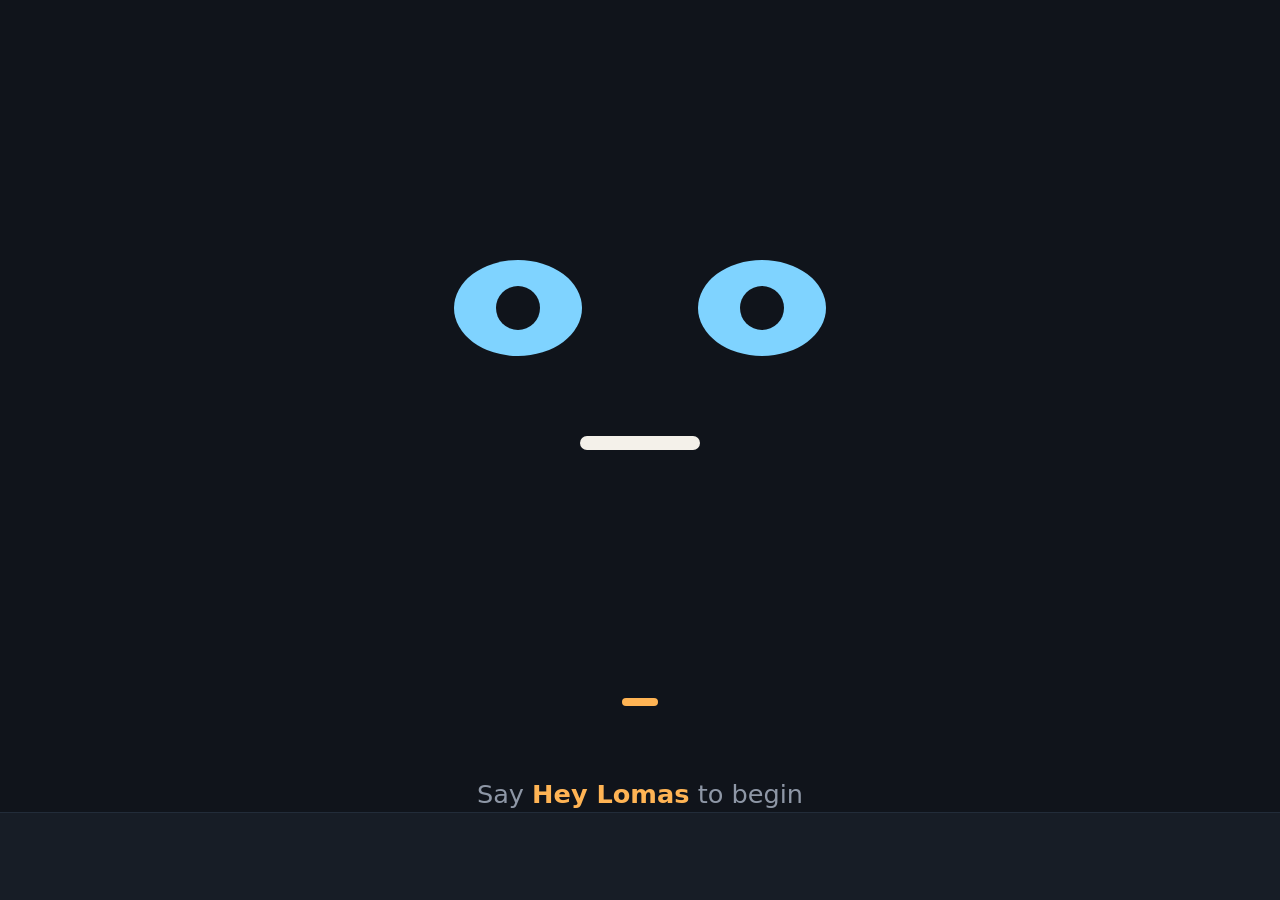
==== app/web/ui/face/index.html @ 4ab426f7 "P10: the robot face and the board Two surfaces on the same event stream, both subscribers and only s" ====
<!doctype html>
<html lang="en">
<head>
<meta charset="utf-8">
<meta name="viewport" content="width=device-width, initial-scale=1, viewport-fit=cover">
<title>Lomas</title>
<link rel="stylesheet" href="face.css">
</head>
<body>

<!-- Off unless ?camera=1. A camera feed does not belong on a screen pointed
     at a class; the machinery is here because the teacher and debug surfaces
     use the same box positioning. -->
<div id="camera" hidden>
  <img id="feed" alt="">
  <div id="boxes"></div>
</div>

<main id="stage" data-state="sleeping">

  <div id="face">
    <div class="eye left"><span class="pupil"></span></div>
    <div class="eye right"><span class="pupil"></span></div>
    <div id="mouth"></div>
  </div>

  <div id="speech">
    <div id="badge" hidden></div>
    <p id="line"></p>
  </div>

  <ol id="options" hidden></ol>

  <p id="hint">Say <b>Hey Lomas</b> to begin</p>

</main>

<footer id="ribbon" aria-label="class"></footer>

<script src="face.js"></script>
</body>
</html>
---- app/web/ui/face/face.css ----
/* 1024x600, seen from about 1.5 m by a room full of children.
   Everything here animates the face. Nothing animates the layout: a sliding
   panel is a full-page reflow, and that is where the frame rate dies. */

:root {
  --ink: #f4f1ea;
  --ground: #10141b;
  --panel: #171d26;
  --warm: #ffb454;
  --eye: #7fd3ff;
  --engaged: #57c98a;
  --drifting: #e8b04b;
  --away: #4a5261;
  --base: 32px;
  --blink: 5.5s;
}

* { box-sizing: border-box; margin: 0; }

html, body {
  height: 100%;
  background: var(--ground);
  color: var(--ink);
  font: 400 var(--base)/1.35 system-ui, "Segoe UI", Roboto, sans-serif;
  overflow: hidden;
  -webkit-font-smoothing: antialiased;
}

/* --- the camera layer, and the boxes over it ------------------------------
   The boxes are HTML on top of the video. The frame is never re-encoded to
   draw on, so the overlay updates at the detector's rate and the video keeps
   the camera's. */

#camera {
  position: fixed;
  inset: 0;
  z-index: 0;
  opacity: .35;
}

#feed { width: 100%; height: 100%; object-fit: cover; }

#boxes { position: absolute; inset: 0; }

.box {
  position: absolute;
  border: 3px solid var(--eye);
  border-radius: 10px;
  transition: left .12s linear, top .12s linear, width .12s linear, height .12s linear;
}

.box.named { border-color: var(--engaged); }

.box b {
  position: absolute;
  left: 0;
  bottom: 100%;
  padding: 2px 10px;
  font-size: 20px;
  font-weight: 600;
  background: var(--engaged);
  color: var(--ground);
  border-radius: 6px 6px 0 0;
  white-space: nowrap;
}

/* --- the face ------------------------------------------------------------ */

#stage {
  position: relative;
  z-index: 1;
  height: calc(100% - 88px);
  display: grid;
  grid-template-rows: 1fr auto auto;
  align-items: center;
  justify-items: center;
  padding: 24px 40px 0;
  text-align: center;
}

#face {
  position: relative;
  width: 420px;
  height: 190px;
}

.eye {
  position: absolute;
  top: 0;
  width: 128px;
  height: 128px;
  border-radius: 50%;
  background: var(--eye);
  animation: blink var(--blink) infinite;
  transition: transform .3s ease, height .2s ease;
}

.eye.left { left: 24px; }
.eye.right { right: 24px; }

.pupil {
  position: absolute;
  left: 50%;
  top: 50%;
  width: 44px;
  height: 44px;
  margin: -22px 0 0 -22px;
  border-radius: 50%;
  background: var(--ground);
  transition: transform .35s cubic-bezier(.2, .8, .2, 1);
}

#mouth {
  position: absolute;
  left: 50%;
  bottom: 0;
  width: 120px;
  height: 14px;
  margin-left: -60px;
  border-radius: 999px;
  background: var(--ink);
  transition: height .12s ease, width .12s ease;
}

@keyframes blink {
  0%, 92%, 100% { transform: scaleY(1); }
  95% { transform: scaleY(.08); }
}

@keyframes breathe {
  0%, 100% { transform: scale(1); }
  50% { transform: scale(1.06); }
}

@keyframes talk {
  0%, 100% { height: 14px; width: 120px; }
  50% { height: 54px; width: 150px; }
}

/* --- what it is saying ---------------------------------------------------- */

#speech { max-width: 900px; min-height: 2.6em; }

#line {
  font-size: 1.35em;
  font-weight: 500;
  line-height: 1.3;
  opacity: 0;
  transition: opacity .18s ease;
}

#badge {
  display: inline-block;
  margin-bottom: 12px;
  padding: 4px 18px;
  border-radius: 999px;
  background: var(--warm);
  color: var(--ground);
  font-size: .7em;
  font-weight: 700;
  letter-spacing: .02em;
}

#hint { font-size: .8em; color: #8e97a6; opacity: 0; transition: opacity .3s ease; }
#hint b { color: var(--warm); }

#options {
  display: flex;
  gap: 18px;
  list-style: none;
  padding: 0;
  margin: 8px 0 0;
  flex-wrap: wrap;
  justify-content: center;
}

#options li {
  min-width: 190px;
  padding: 18px 24px;
  border-radius: 16px;
  background: var(--panel);
  border: 2px solid #2a3341;
  font-size: .9em;
  text-align: left;
}

#options li span {
  display: block;
  color: var(--warm);
  font-weight: 700;
  font-size: .7em;
  margin-bottom: 4px;
}

/* --- states --------------------------------------------------------------- */

#stage[data-state="sleeping"] { --blink: 4s; }
#stage[data-state="sleeping"] #hint { opacity: 1; }
#stage[data-state="sleeping"] .eye { height: 96px; }

#stage[data-state="listening"] .eye { width: 138px; height: 138px; }
#stage[data-state="listening"] #line { opacity: 1; color: #b9c4d4; }

/* Two seconds of nothing reads as a crash. This is the whole reason the
   thinking state exists. */
#stage[data-state="thinking"] #face { animation: breathe 1.6s ease-in-out infinite; }
#stage[data-state="thinking"] .pupil { transform: translateY(-16px); }

#stage[data-state="speaking"] #line { opacity: 1; }
#stage[data-state="speaking"] #mouth { animation: talk .32s ease-in-out infinite; }

#stage[data-state="asking"] #line { opacity: 1; }
#stage[data-state="asking"] #face { transform: scale(.72); }

#face { transition: transform .3s ease; }

/* --- the class ribbon -----------------------------------------------------
   Name and one dot. Never a number, never a ranking, never a percentage: a
   child's attention score on a screen her classmates can read is the thing
   that gets this product thrown out of a school. */

#ribbon {
  position: relative;
  z-index: 1;
  height: 88px;
  display: flex;
  align-items: center;
  gap: 12px;
  padding: 0 24px;
  overflow-x: auto;
  background: var(--panel);
  border-top: 1px solid #222c39;
  scrollbar-width: none;
}

#ribbon::-webkit-scrollbar { display: none; }

.chip {
  display: flex;
  align-items: center;
  gap: 10px;
  flex: 0 0 auto;
  padding: 10px 18px;
  border-radius: 999px;
  background: #1e2635;
  font-size: .68em;
  white-space: nowrap;
}

.chip i {
  width: 12px;
  height: 12px;
  border-radius: 50%;
  background: var(--away);
  transition: background .4s ease;
}

.chip[data-mood="engaged"] i { background: var(--engaged); }
.chip[data-mood="drifting"] i { background: var(--drifting); }
.chip[data-mood="speaking"] { background: var(--warm); color: var(--ground); font-weight: 700; }
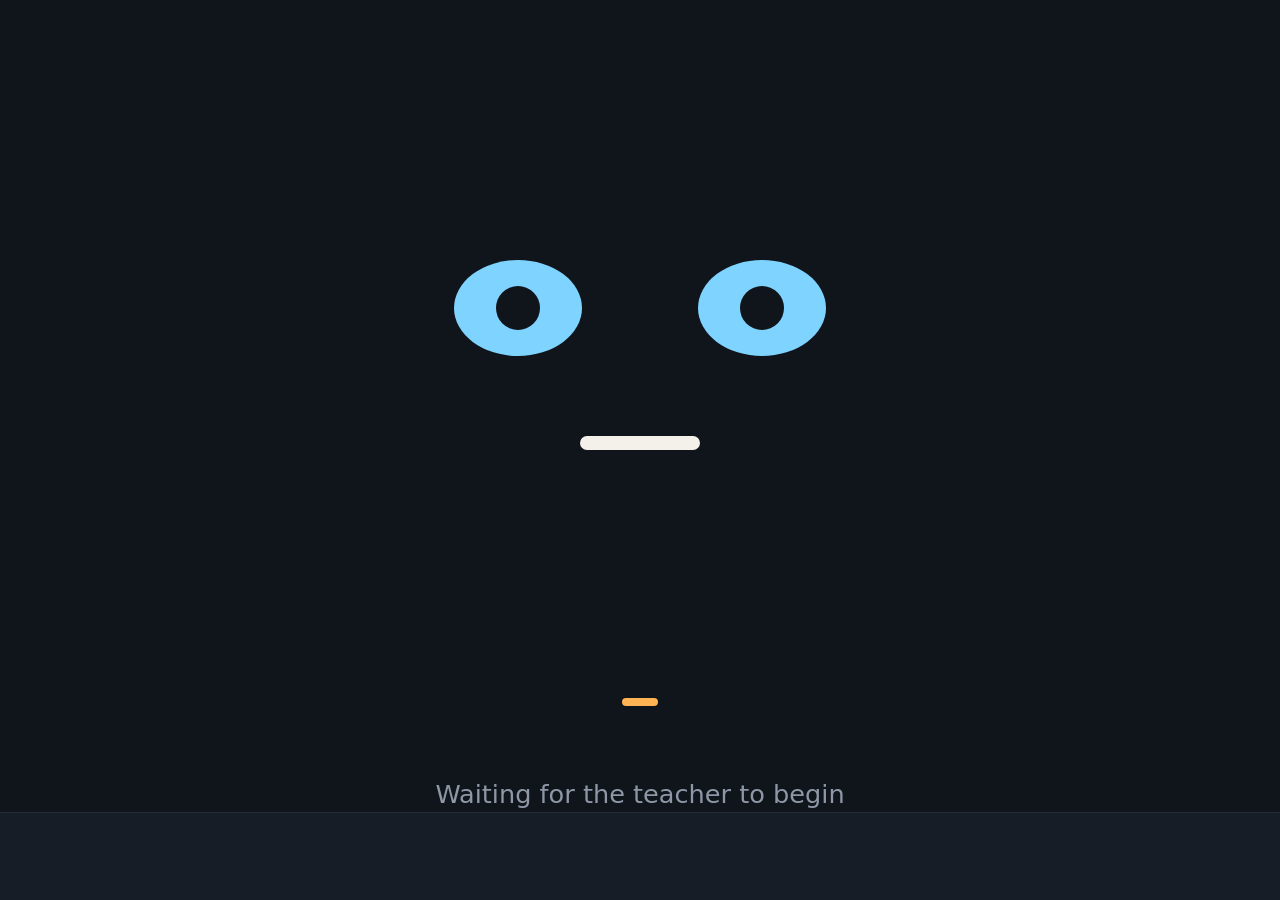
==== commit 829c66e1: "Fix four things that stopped the app working at all Every one of these passed the test suite and fai" ====
--- a/app/web/ui/face/index.html
+++ b/app/web/ui/face/index.html
@@ -31,7 +31,7 @@
 
   <ol id="options" hidden></ol>
 
-  <p id="hint">Say <b>Hey Lomas</b> to begin</p>
+  <p id="hint">Waiting for the teacher to begin</p>
 
 </main>
 
